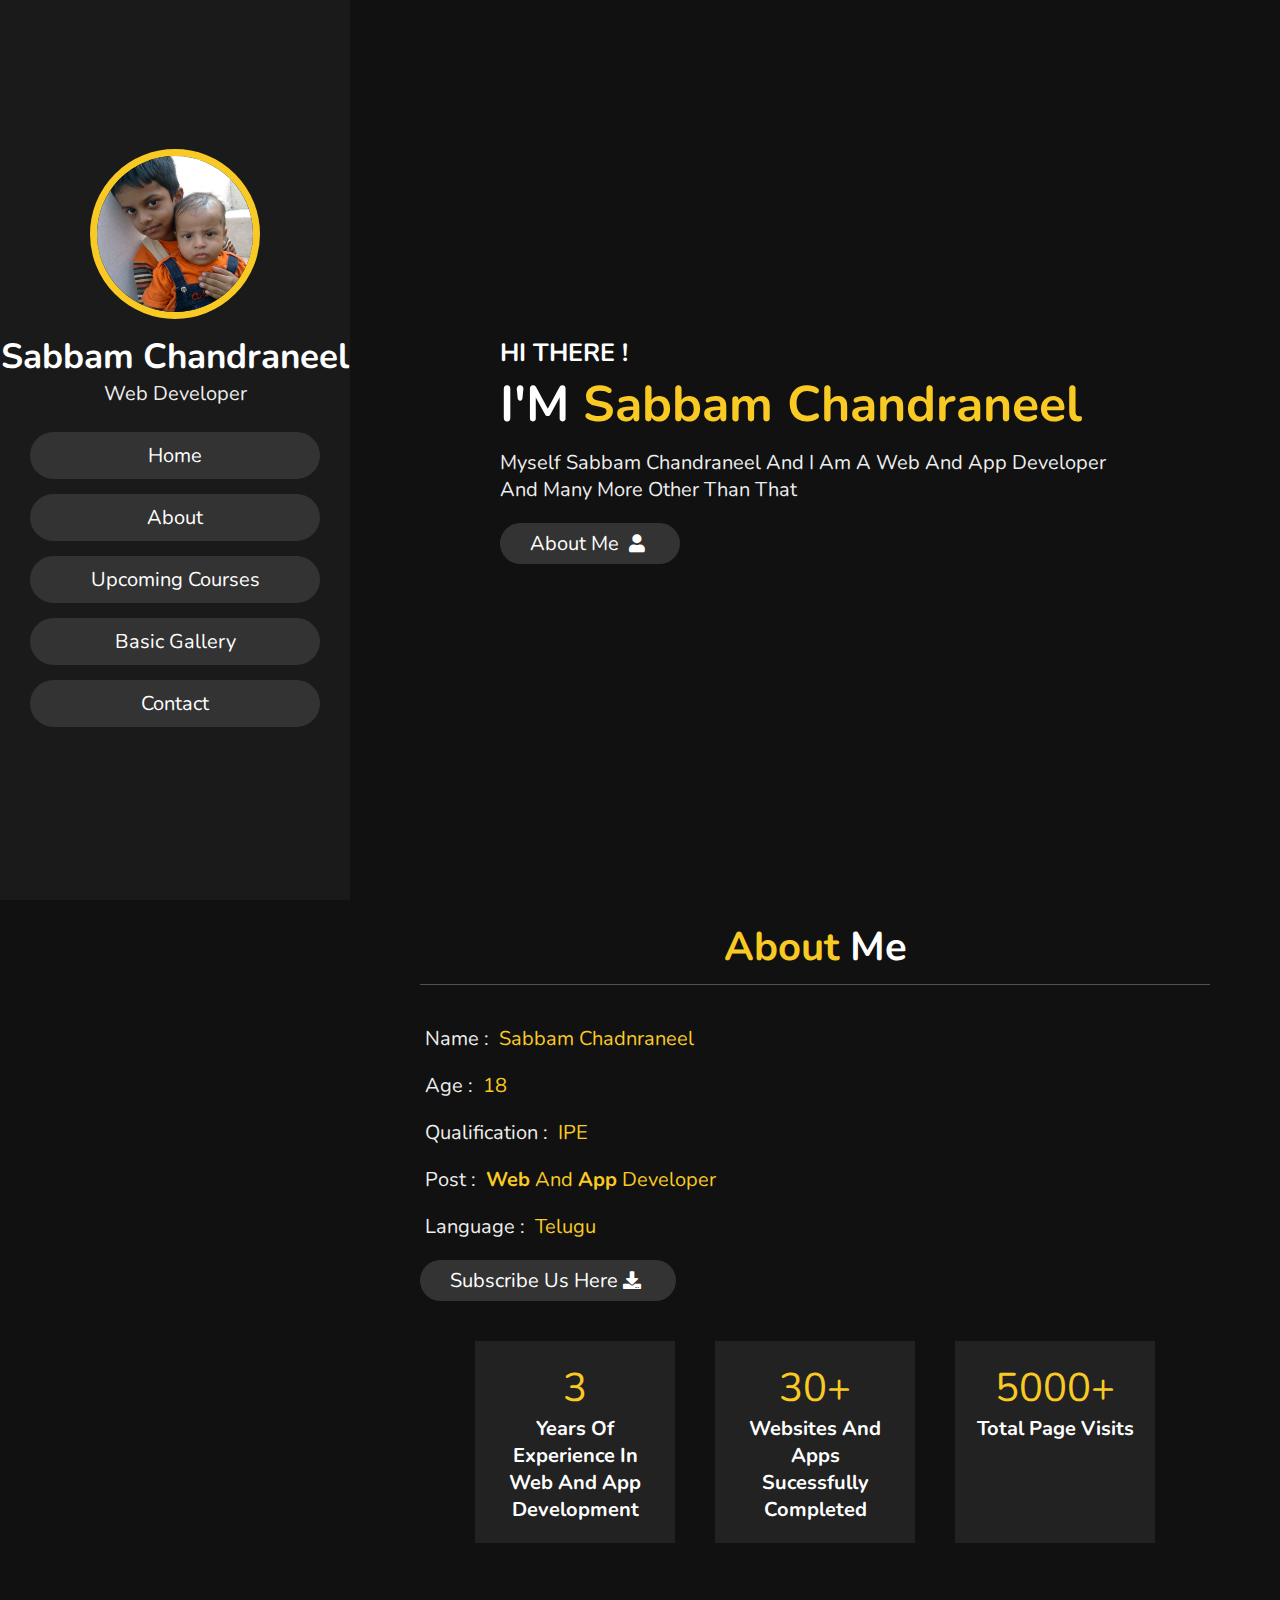
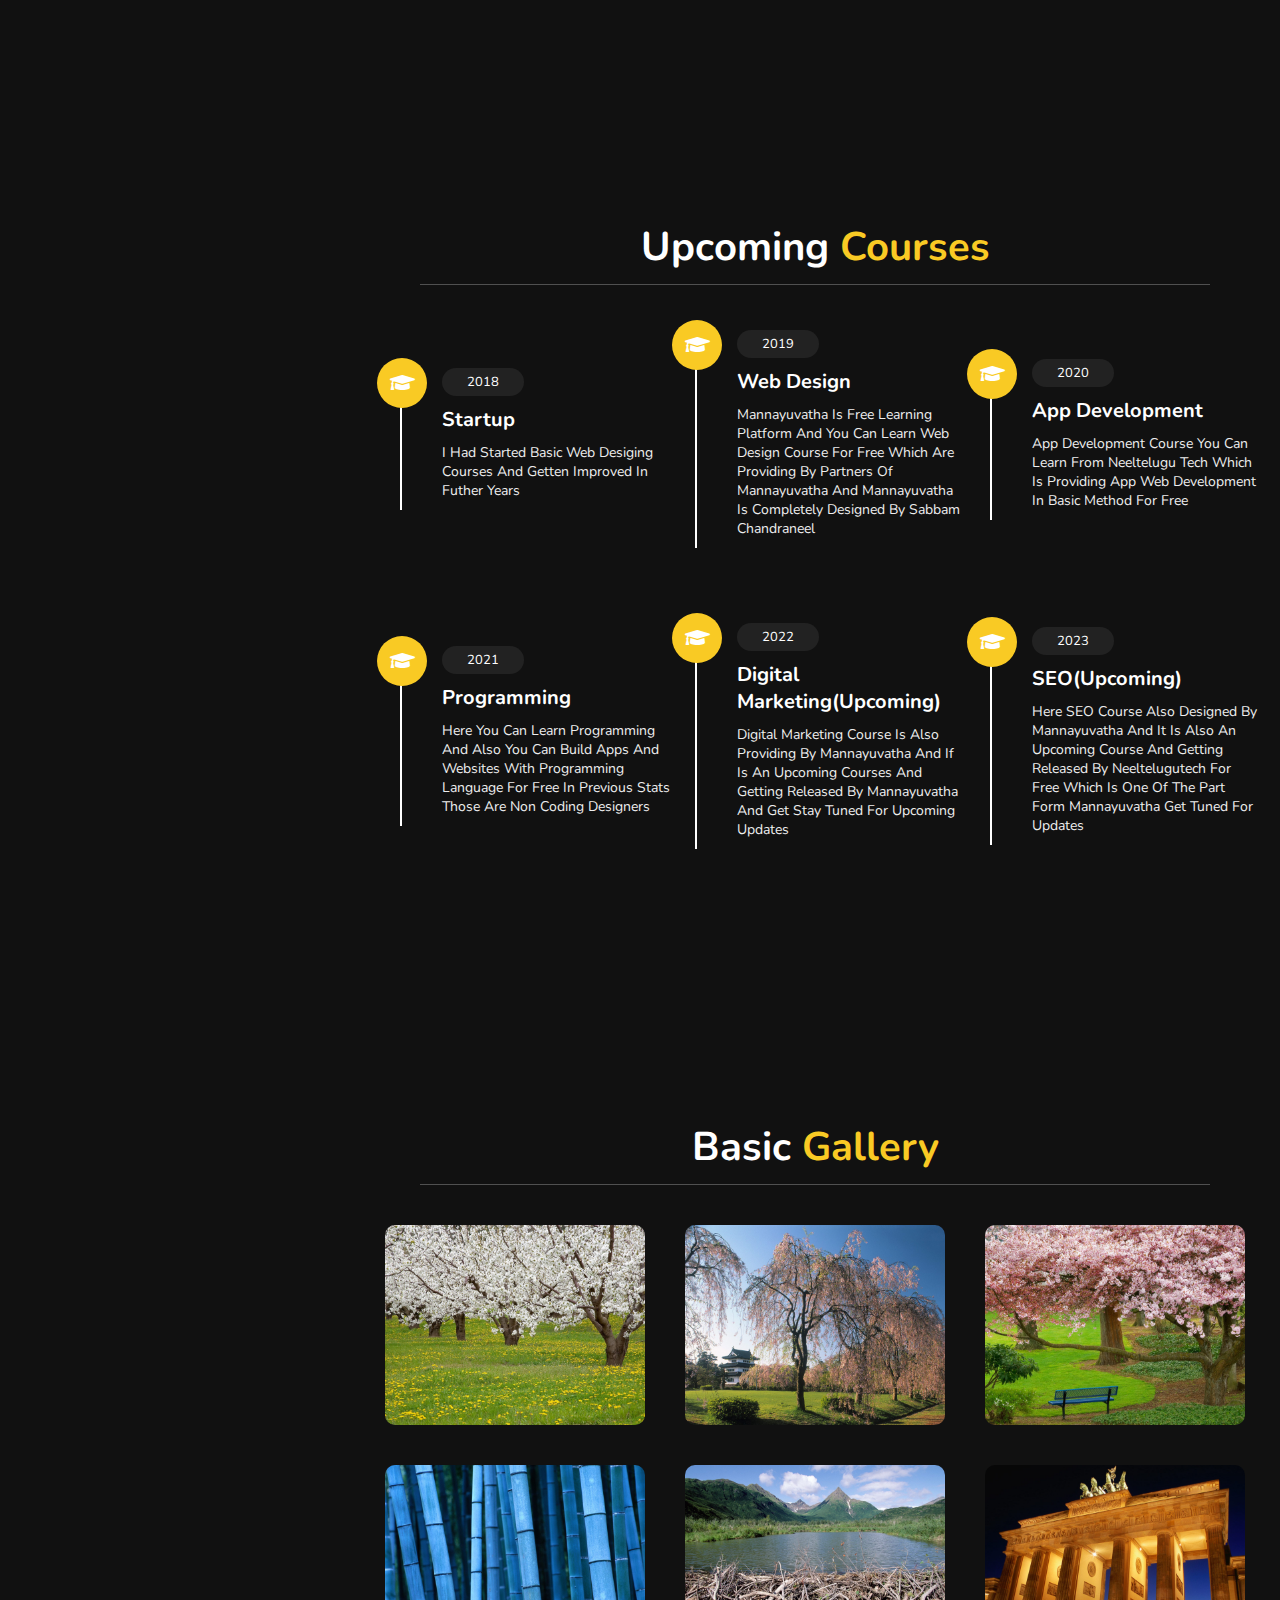
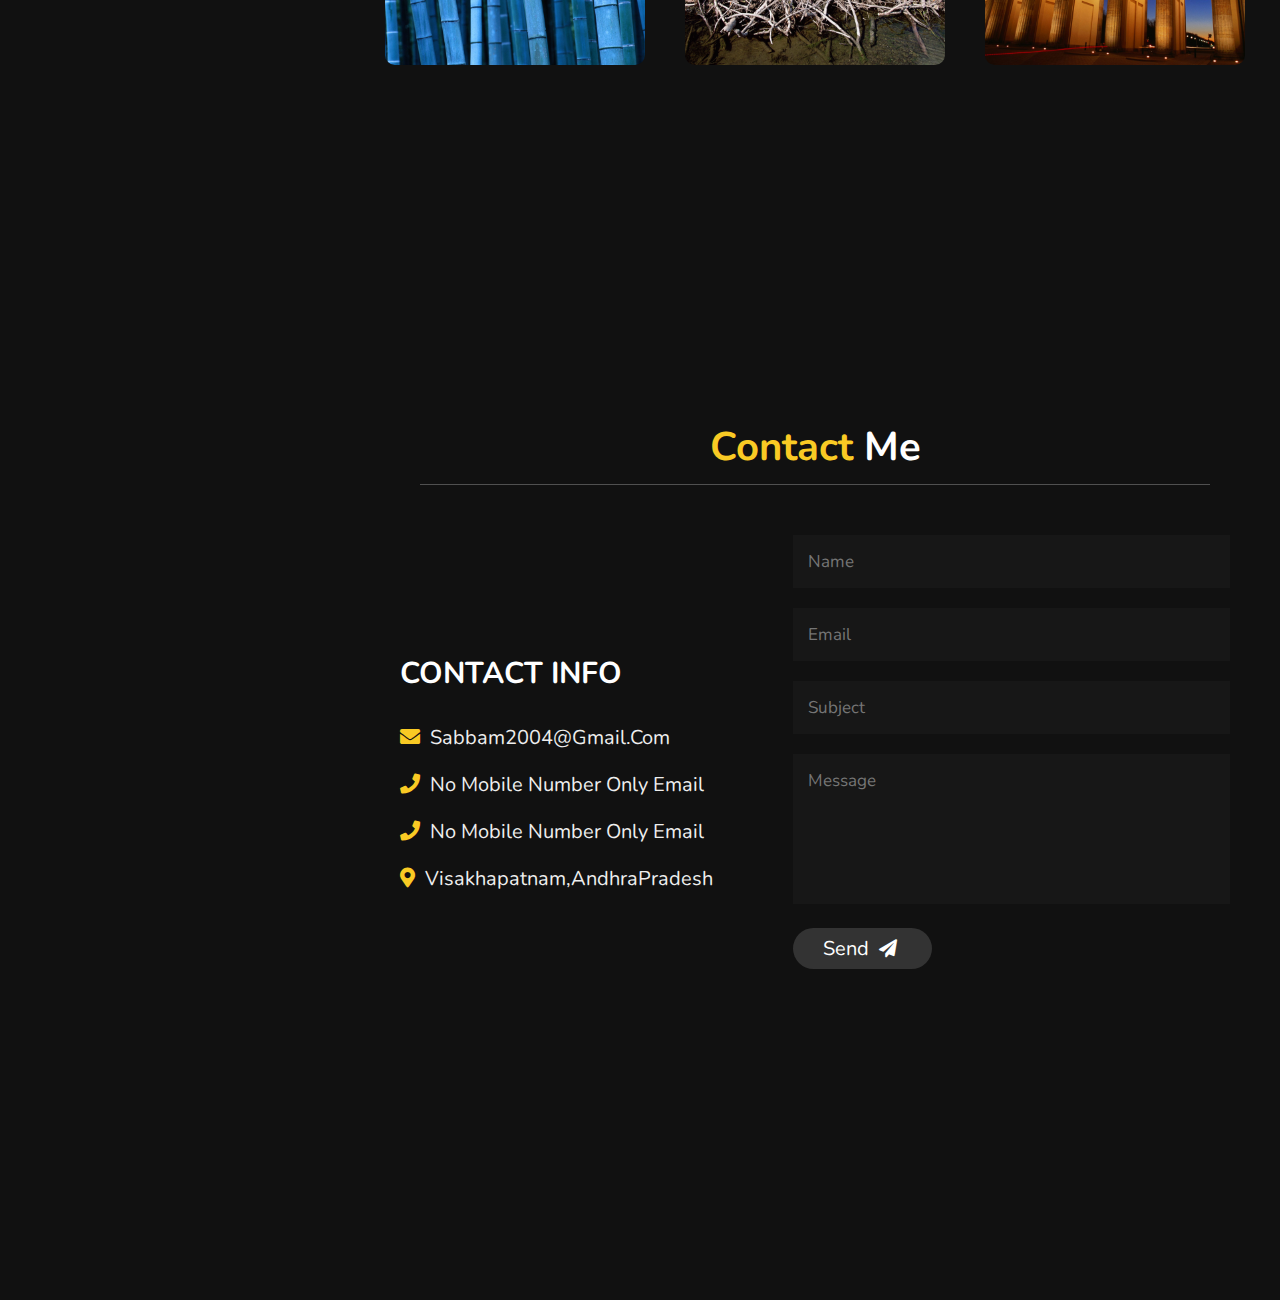
==== index.html @ f3906024 "Add files via upload" ====
﻿<!DOCTYPE html>
<html lang="en">
<head>
    <meta charset="UTF-8">
    <meta name="viewport" content="width=device-width, initial-scale=1.0">
    <title>Sabbam Chandraneel</title>

    <!-- font awesome cdn link  -->
    <link rel="stylesheet" href="https://cdnjs.cloudflare.com/ajax/libs/font-awesome/5.15.2/css/all.min.css">

    <!-- custom css file link  -->
    <link rel="stylesheet" href="style.css">

</head>
<body>
    
<!-- header section starts  -->

<header>

    <div class="user">
        <img src="logo.jpg" alt="">
        <h3 class="name">Sabbam Chandraneel</h3>
        <p class="post">Web Developer</p>
    </div>

    <nav class="navbar">
        <ul>
            <li><a href="#home">home</a></li>
            <li><a href="#about">about</a></li>
            <li><a href="#education">Upcoming Courses</a></li>
            <li><a href="#portfolio">Basic Gallery</a></li>
            <li><a href="#contact">contact</a></li>
        </ul>
    </nav>

</header>

<!-- header section ends -->

<div id="menu" class="fas fa-bars"></div>

<!-- home section starts  -->

<section class="home" id="home">

    <h3>HI THERE !</h3>
    <h1>I'M <span>Sabbam Chandraneel</span></h1>
    <p> Myself Sabbam Chandraneel And i am a web and app developer and many more other than that
    </p>
    <a href="#about"><button class="btn">about me <i class="fas fa-user"></i></button></a>

</section>

<!-- home section ends -->

<!-- about section starts  -->

<section class="about" id="about">

<h1 class="heading"> <span>about</span> me </h1>

<div class="row">

    <div class="info">
        <h3> <span> name : </span> Sabbam Chadnraneel </h3>
        <h3> <span> age : </span> 18 </h3>
        <h3> <span> qualification : </span> IPE </h3>
        <h3> <span> post : </span> <b>Web</b> and <b>App</b> developer </h3>
        <h3> <span> language : </span> Telugu </h3>
        <a href="https://www.youtube.com/channel/UCrFcMhBZqQWAlWLWTIyH5-A"><button class="btn">Subscribe Us Here<i class="fas fa-download"></i> </button></a>
    </div>

    <div class="counter">

        <div class="box">
            <span>3</span>
            <h3>years of experience In Web And App Development</h3>
        </div>

        <div class="box">
            <span>30+</span>
            <h3>Websites and Apps sucessfully completed</h3>
        </div>

        <div class="box">
            <span>5000+</span>
            <h3>Total Page Visits</h3>
        </div>

        

    </div>

</div>

</section>

<!-- about section ends -->

<!-- education section starts  -->

<section class="education" id="education">

<h1 class="heading"> Upcoming <span>Courses</span> </h1>

<div class="box-container">

    <div class="box">
        <i class="fas fa-graduation-cap"></i>
        <span>2018</span>
        <h3>Startup</h3>
        <p>I had  started basic web desiging courses and getten improved in futher years</p>
    </div>

    <div class="box">
        <i class="fas fa-graduation-cap"></i>
        <span>2019</span>
        <h3>Web Design</h3>
        <p>Mannayuvatha is free learning platform and you can learn web design course for free which are providing by partners of mannayuvatha and mannayuvatha is completely designed by sabbam chandraneel</p>
    </div>

    

    <div class="box">
        <i class="fas fa-graduation-cap"></i>
        <span>2020</span>
        <h3>App Development </h3>
        <p>App development course you can learn from neeltelugu tech which is providing app web development in basic method for free </p>
    </div>

    <div class="box">
        <i class="fas fa-graduation-cap"></i>
        <span>2021</span>
        <h3>Programming</h3>
        <p>Here you can learn programming and also you can build apps and websites with programming language for free  in previous stats those are non coding designers 
</p>
    </div>
<div class="box">
        <i class="fas fa-graduation-cap"></i>
        <span>2022</span>
        <h3>Digital Marketing(Upcoming)</h3>
        <p>Digital marketing course is also providing by mannayuvatha and if is an upcoming courses and getting released by mannayuvatha and get stay tuned for upcoming updates</p>
    </div>

    <div class="box">
        <i class="fas fa-graduation-cap"></i>
        <span>2023</span>
        <h3>SEO(upcoming)</h3>
        <p>Here SEO course also designed by mannayuvatha and it is also an upcoming course and getting released by neeltelugutech for free which is one of the part form mannayuvatha get tuned for updates </p>
    </div>

</div>

</section>

<!-- education section ends -->

<!-- portfolio section starts  -->

<section class="portfolio" id="portfolio">

<h1 class="heading">Basic  <span>Gallery</span> </h1>

<div class="box-container">

    <div class="box">
        <img src="h1.jpg" alt="">
    </div>

    <div class="box">
        <img src="h2.jpg" alt="">
    </div>

    <div class="box">
        <img src="h3.jpg" alt="">
    </div>

    <div class="box">
        <img src="h4.jpg" alt="">
    </div>

    <div class="box">
        <img src="h5.jpg" alt="">
    </div>

    <div class="box">
        <img src="h6.jpg" alt="">
    </div>

</div>

</section>

<!-- portfolio section ends -->

<!-- contact section starts  -->

<section class="contact" id="contact">

<h1 class="heading"> <span>contact</span> me </h1>

<div class="row">

    <div class="content">

        <h3 class="title">contact info</h3>

        <div class="info">
            <h3> <i class="fas fa-envelope"></i>sabbam2004@gmail.com</h3>
            <h3> <i class="fas fa-phone"></i>No Mobile Number Only Email</h3>
            <h3> <i class="fas fa-phone"></i>No Mobile Number Only Email</h3>
            <h3> <i class="fas fa-map-marker-alt"></i>Visakhapatnam,AndhraPradesh</h3>
        </div>

    </div>

    <form action="https://formsubmit.co/sabbam2004@gmail.com" method="POST">
<input type="hidden" name="_autoresponse" value="Mesaage From OwnWeb">
<input type="hidden" name="_subject" value="message from Sabbam Chandraneel!">

        <input type="text" placeholder="name" class="box">
        <input type="email" placeholder="email" class="box">
        <input type="text" placeholder="Subject" class="box">
        <textarea name="" id="" cols="30" rows="10" class="box message" placeholder="message"></textarea>
        <button type="submit" class="btn"> send <i class="fas fa-paper-plane"></i> </button>

    </form>

</div>

</section>

<!-- contact section ends -->


<!-- scroll top button  -->

<a href="#home" class="top">
    <img src="images/scroll-top-img.png" alt="">
</a>















<!-- jquery cdn link  -->
<script src="https://cdnjs.cloudflare.com/ajax/libs/jquery/3.6.0/jquery.min.js"></script>

<!-- custom js file link  -->
<script src="script.js"></script>


</body>
</html>
---- style.css ----
﻿@import url('https://fonts.googleapis.com/css2?family=Nunito:wght@200;300;400;600&display=swap');

:root{
    --yellow:#f9ca24;
}

*{
    font-family: 'Nunito', sans-serif;
    margin:0; padding:0;
    box-sizing: border-box;
    text-decoration: none;
    outline: none; border:none;
    text-transform: capitalize;
    transition: all .2s linear;
}

*::selection{
    background:var(--yellow);
    color:#333;
}

html{
    font-size: 62.5%;
    overflow-x: hidden;
}

html::-webkit-scrollbar{
    width:1.4rem;
}

html::-webkit-scrollbar-track{
    background:#222;
}

html::-webkit-scrollbar-thumb{
    background:var(--yellow);
}

body{
    background:#111;
    overflow-x: hidden;
    padding-left: 35rem;
}

section{
    min-height: 100vh;
    padding:1rem;
}

.btn{
    padding:.7rem 3rem;
    background:#333;
    color:#fff;
    cursor: pointer;
    margin-top: 1rem;
    font-size: 2rem;
    border-radius: 5rem;
}

.btn i{
    padding:0 .5rem;
    font-size: 1.8rem;
}

.btn:hover{
    background:var(--yellow);
}

.heading{
    text-align: center;
    margin:0 6rem;
    font-size: 4rem;
    padding:1rem;
    border-bottom: .1rem solid #fff4;
    color:#fff;
}

.heading span{
    color:var(--yellow);
}

header{
    position: fixed;
    top:0; left:0;
    z-index: 1000;
    height:100%;
    width:35rem;
    background:#1a1a1a;
    display: flex;
    align-items: center;
    justify-content: center;
    flex-flow: column;
    text-align: center;
}

header .user img{
    height:17rem;
    width:17rem;
    border-radius: 50%;
    object-fit: cover;
    margin-bottom: 1rem;
    border:.7rem solid var(--yellow);
}

header .user .name{
    font-size: 3.5rem;
    color:#fff;
}

header .user .post{
    font-size: 2rem;
    color:#eee;
}

header .navbar{
    width:100%;
}

header .navbar ul{
    list-style: none;
    padding:1rem 3rem;
}


header .navbar ul li a{
    display: block;
    padding:1rem;
    margin:1.5rem 0;
    background:#333;
    color:#fff;
    font-size: 2rem;
    border-radius: 5rem;
}

header .navbar ul li a:hover{
    background:var(--yellow);
}

#menu{
    position: fixed;
    top:2rem; right:2rem;
    background:#333;
    color:#fff;
    cursor: pointer;
    font-size: 2.5rem;
    padding:1rem 1.5rem;
    z-index: 1000;
    display: none;
}

.home{
    display: flex;
    justify-content: center;
    flex-flow: column;
    padding:0 15rem;
}

.home h3{
    font-size: 2.5rem;
    color:#fff;
}

.home h1{
    font-size:5rem;
    color:#fff;
}

.home h1 span{
    color:var(--yellow);
}

.home p{
    font-size:2rem;
    color:#eee;
    padding: 1rem 0;
}

.about .row{
    display: flex;
    align-items: center;
    justify-content: center;
    flex-wrap: wrap;
    padding:1rem 0;
}

.about .row .info{
    flex:1 1 48rem;
    padding:2rem 1rem;
    padding-left: 6rem;
}

.about .row .info h3{
    font-size: 2rem;
    color:var(--yellow);
    padding:1rem 0;
    font-weight: normal;
}

.about .row .info h3 span{
    color:#eee;
    padding:0 .5rem;
}

.about .row .counter{
    flex:1 1 48rem;
    display: flex;
    justify-content: center;
    flex-wrap: wrap;
}

.about .row .counter .box{
    width:20rem;
    background:#222;
    text-align: center;
    padding: 2rem;
    margin:2rem;
}

.about .row .counter .box span{
    font-size: 4rem;
    color:var(--yellow);
}

.about .row .counter .box h3{
    font-size: 2rem;
    color:#fff;
}

.education .box-container{
    display: flex;
    align-items: center;
    justify-content: space-between;
    flex-wrap: wrap;
    padding:1rem 0;
    padding-left: 3rem;
}

.education .box-container .box{
    width:27rem;
    margin:4rem 1rem;
    padding-left: 4rem;
    border-left: .2rem solid #fff;
    position: relative;
}

.education .box-container .box span{
    font-size: 1.3rem;
    background:#222;
    color:#fff;
    border-radius: 5rem;
    padding:.5rem 2.5rem;
}

.education .box-container .box h3{
    font-size: 2rem;
    color:#fff;
    padding-top: 1.5rem;
}

.education .box-container .box p{
    font-size: 1.4rem;
    color:#eee;
    padding: 1rem 0;
}

.education .box-container .box i{
    position: absolute;
    top:-1.5rem; left:-2.5rem;
    height:5rem;
    width: 5rem;
    border-radius: 50%;
    line-height: 5rem;
    text-align: center;
    font-size: 2rem;
    color:#fff;
    background:var(--yellow);
}

.portfolio .box-container{
    display: flex;
    align-items: center;
    justify-content: center;
    flex-wrap: wrap;
    padding:2rem 0;
}

.portfolio .box-container .box{
    height: 20rem;
    width:26rem;
    border-radius: 1rem;
    margin:2rem;
    overflow: hidden;
    cursor: pointer;
}

.portfolio .box-container .box img{
    height:100%;
    width:100%;
    object-fit: cover;
}

.portfolio .box-container .box:hover img{
    transform: scale(1.2);
}

.contact .row{
    display: flex;
    align-items: center;
    justify-content: center;
    flex-wrap: wrap;
}

.contact .row .content{
    flex:1 1 30rem;
    padding:4rem;
    padding-bottom: 0;
}

.contact .row form{
    flex:1 1 45rem;
    padding:2rem;
    margin:2rem;
    margin-bottom: 4rem;
}

.contact .row form .box{
    padding:1.5rem;
    margin:1rem 0;
    background:#3333;
    color:#fff;
    text-transform: none;
    font-size: 1.7rem;
    width:100%;
}

.contact .row form .box::placeholder{
    text-transform: capitalize;
}

.contact .row form .message{
    height: 15rem;
    resize: none;
}

.contact .row .content .title{
    text-transform: uppercase;
    color:#fff;
    font-size: 3rem;
    padding-bottom: 2rem;
}

.contact .row .content .info h3{
    display: flex;
    align-items: center;
    font-size: 2rem;
    color:#eee;
    padding:1rem 0;
    font-weight: normal;
}

.contact .row .content .info h3 i{
    padding-right: 1rem;
    color:var(--yellow);
}

.top{
    position: fixed;
    bottom:7.5rem; right: 2rem;
    z-index: 100;
    display: none;
}



















/* media queries  */

@media (max-width:1200px){

    html{
        font-size: 55%;
    }

    .home{
        padding:1rem 4rem;
    }

}

@media (max-width:991px){

   header{
       left:-120%;
   }

   #menu{
       display: block;
   }

   header.toggle{
    left:0%;
   }

   body{
       padding:0;
   }

}

@media (max-width:768px){

    html{
        font-size: 50%;
    }
 
 }

@media (max-width:400px){

    header{
        width: 100vw;
    }

    .heading{
        margin:0 3rem;
    }

    .about .row .counter .box{
        width: 100%;
    }
 
    .education .box-container .box{
        width:100%;
    }

    .portfolio .box-container .box{
        width:100%;
    }

    .contact .row form{
        margin:3rem 0;
    }

 }
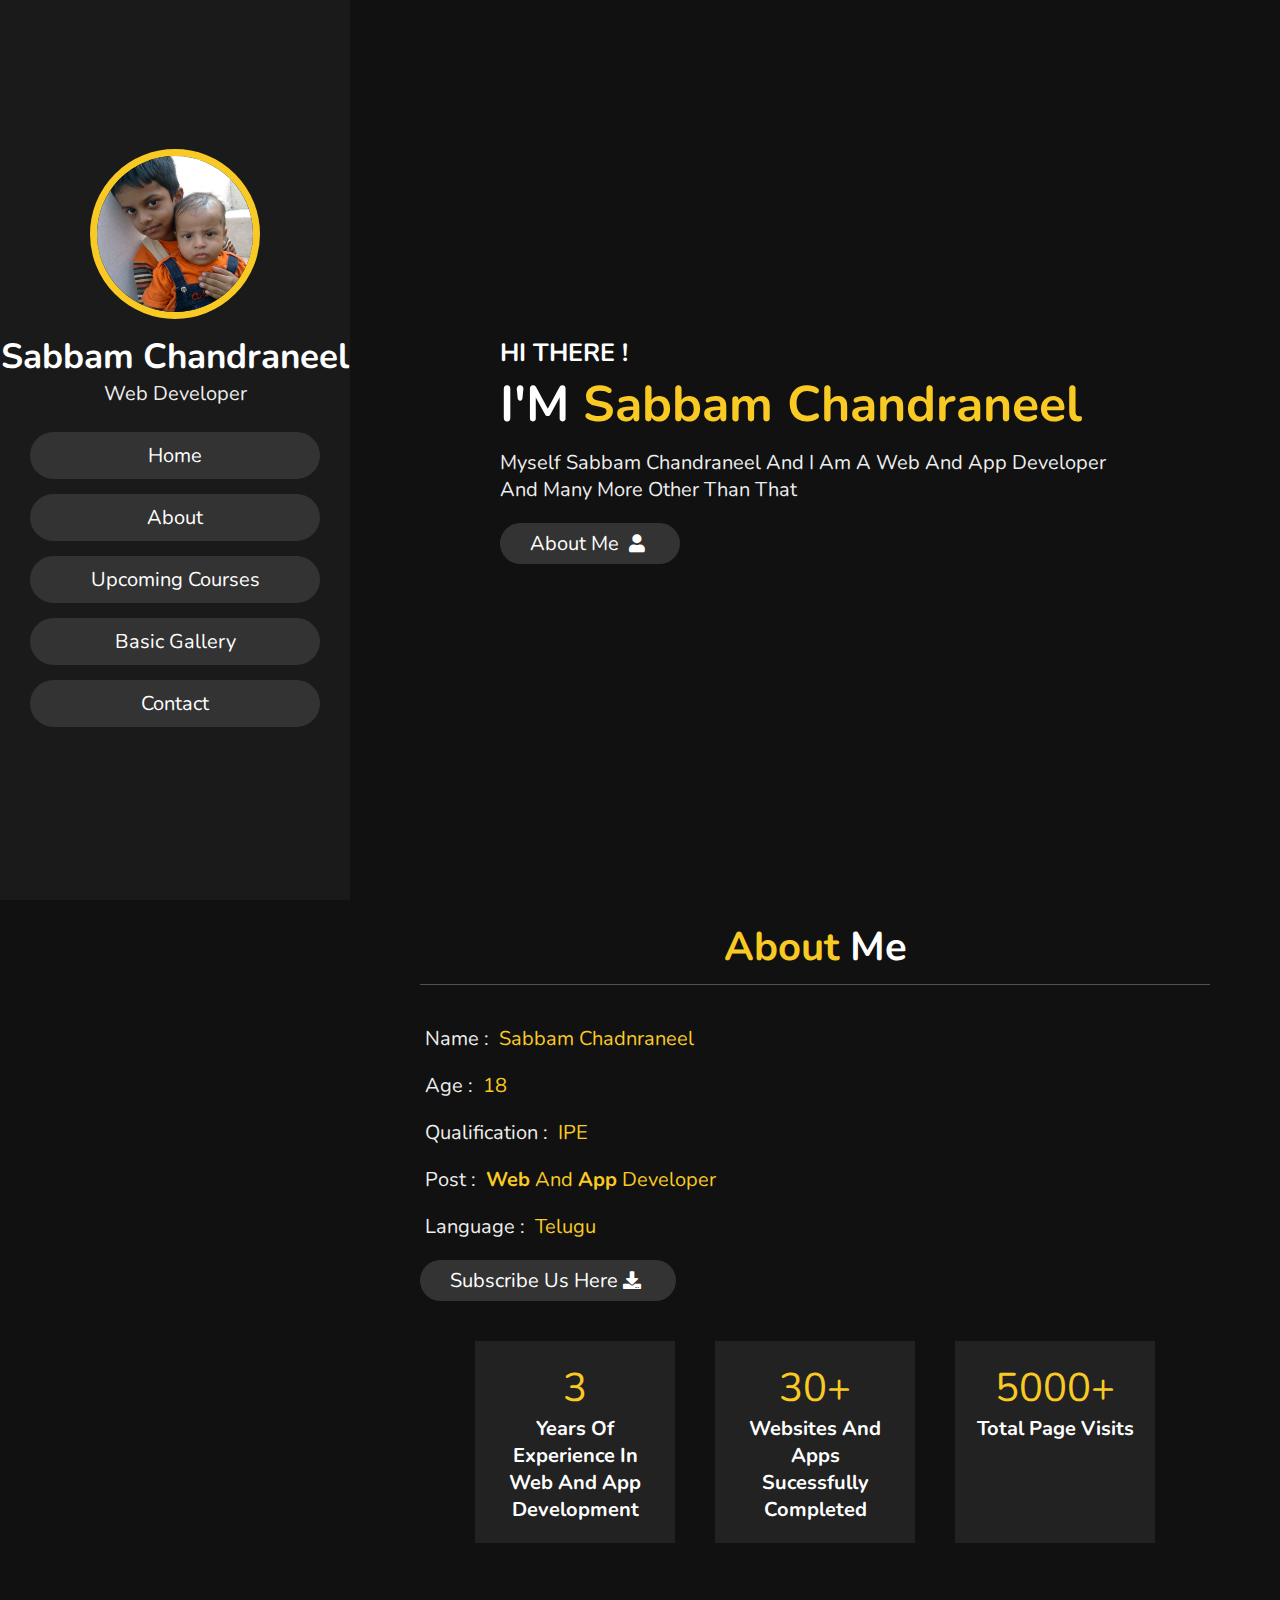
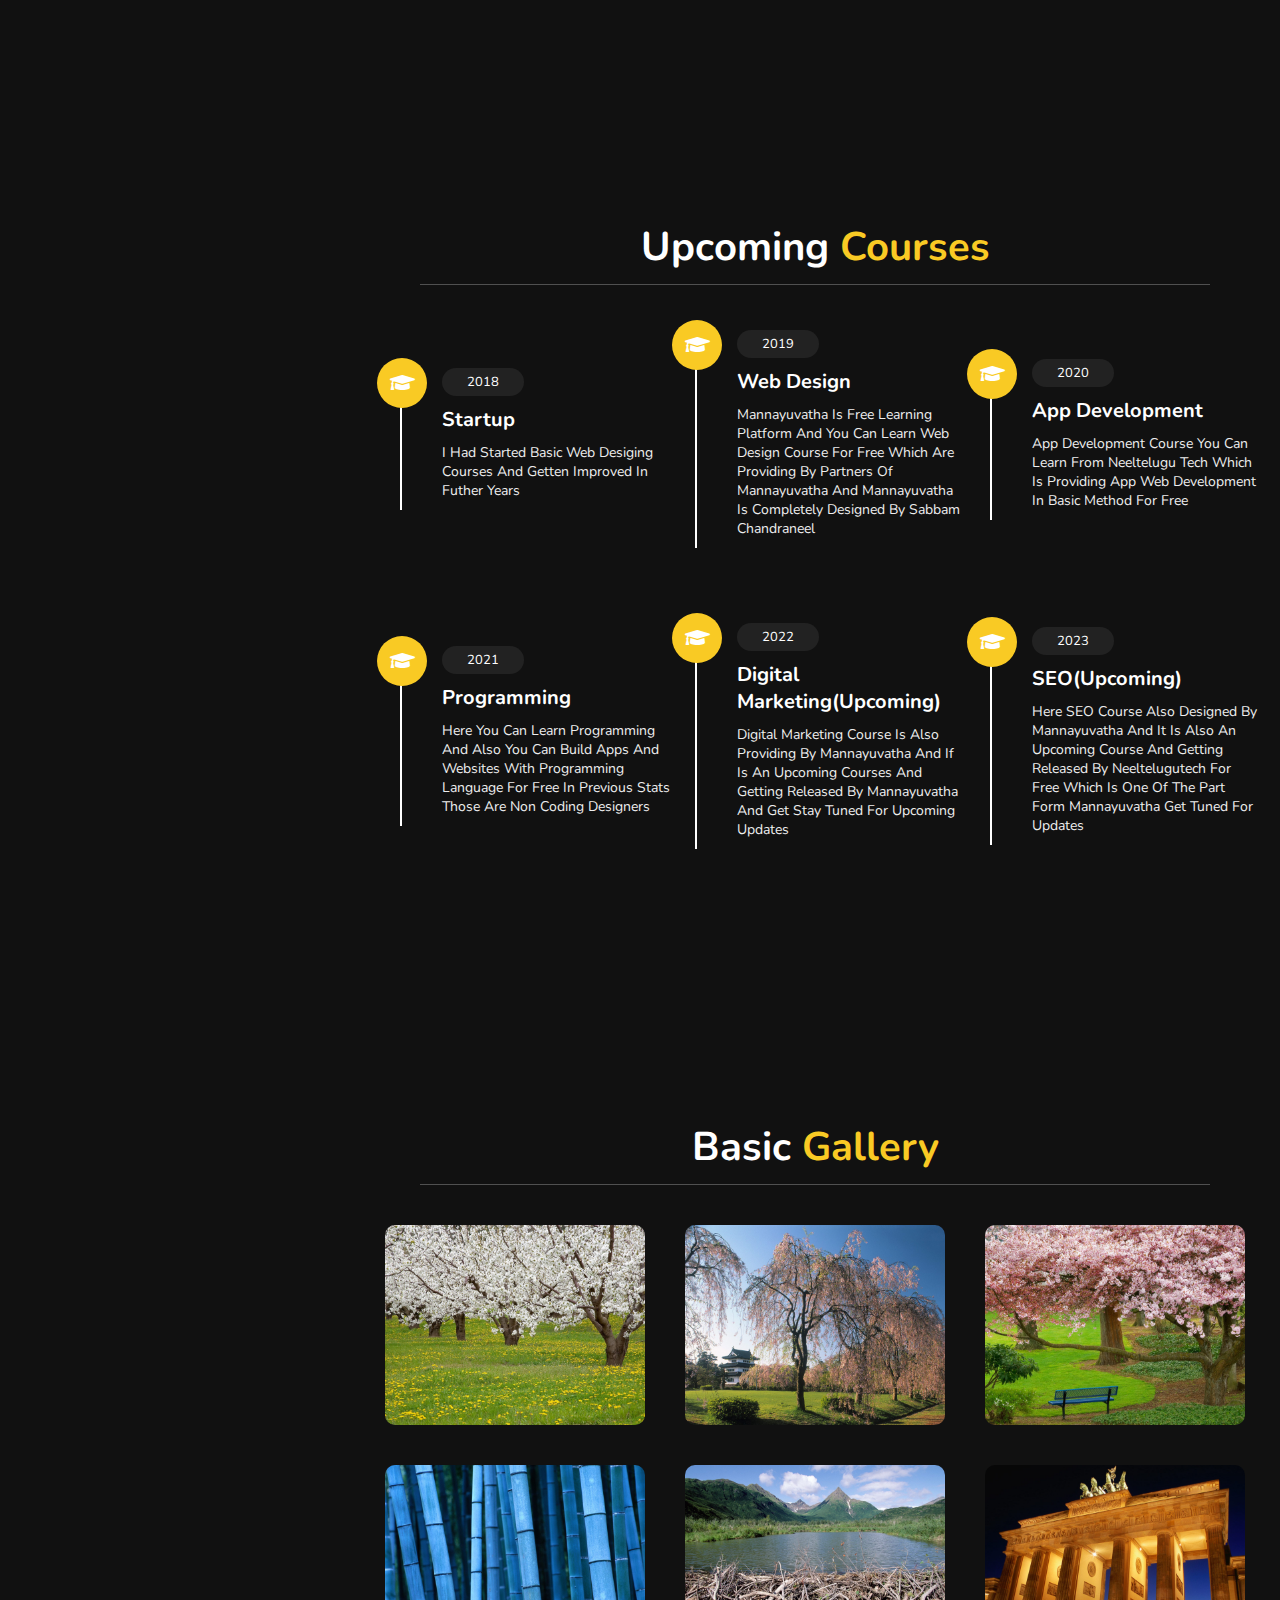
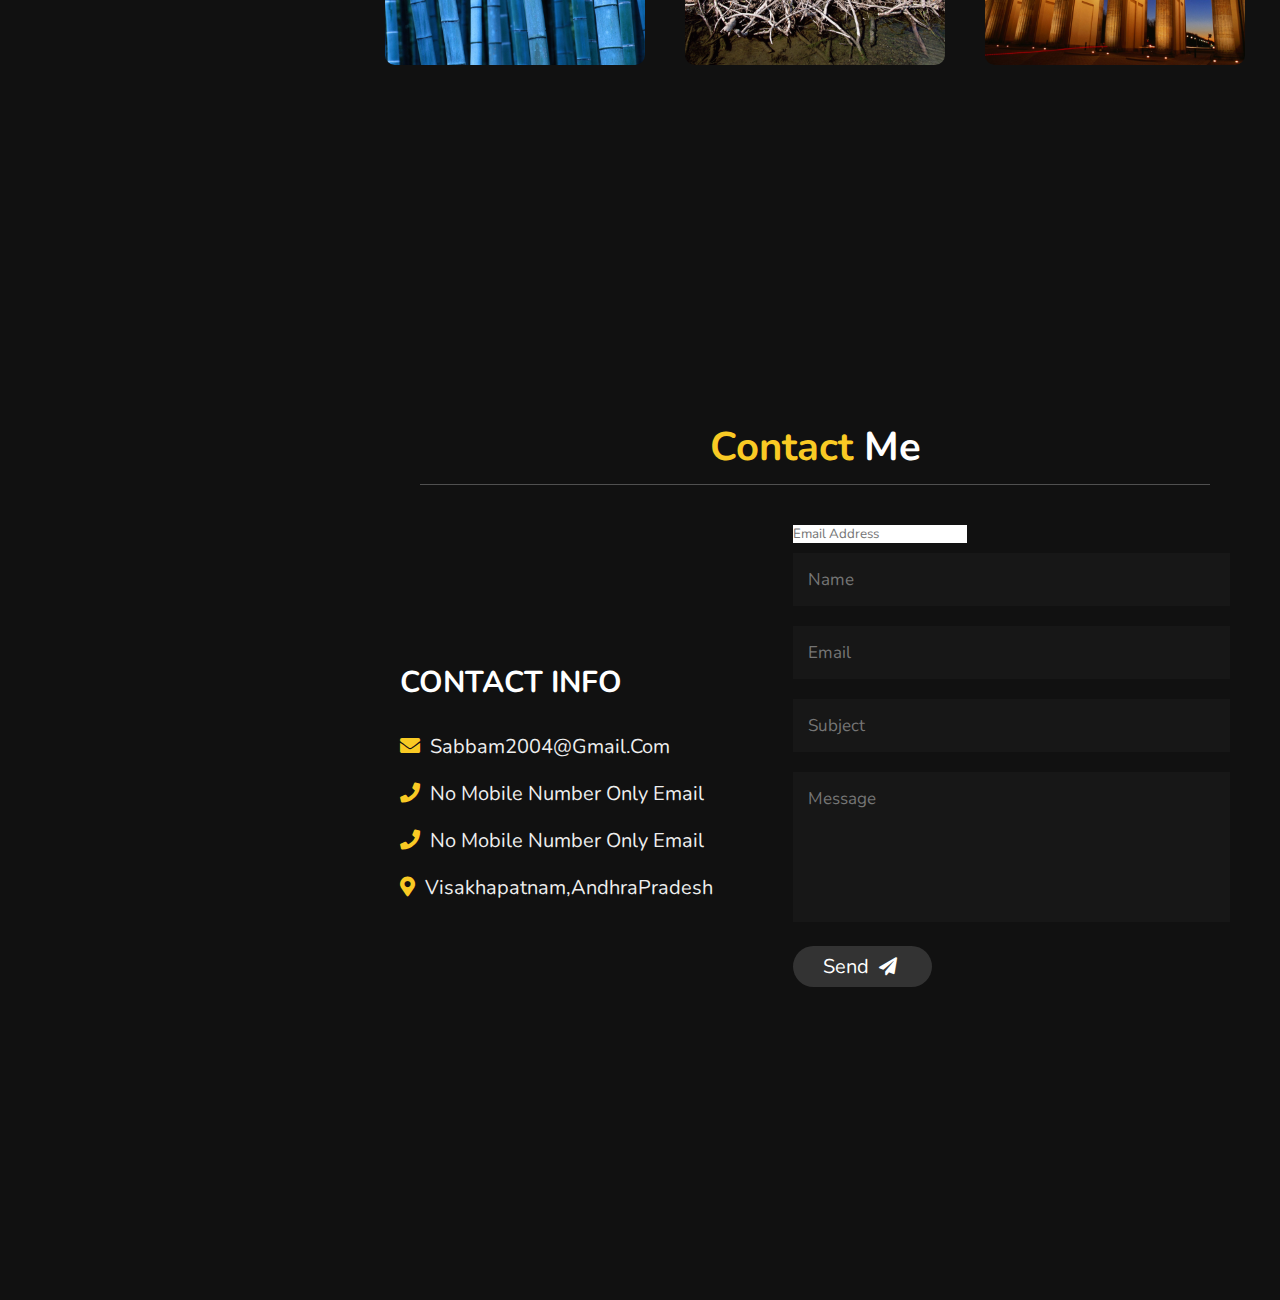
==== commit ce00d052: "Add files via upload" ====
--- a/index.html
+++ b/index.html
@@ -215,10 +215,10 @@
 
     </div>
 
-    <form action="https://formsubmit.co/sabbam2004@gmail.com" method="POST">
-<input type="hidden" name="_autoresponse" value="Mesaage From OwnWeb">
-<input type="hidden" name="_subject" value="message from Sabbam Chandraneel!">
-
+    <form action="https://formsubmit.co/sabbam2004@gmail.com" method="POST" />
+<input type="email" name="email" placeholder="Email Address">
+<input type="hidden" name="_next" value="thankyou.html">
+<input type="hidden" name="_subject" value="New sabbam">
         <input type="text" placeholder="name" class="box">
         <input type="email" placeholder="email" class="box">
         <input type="text" placeholder="Subject" class="box">
